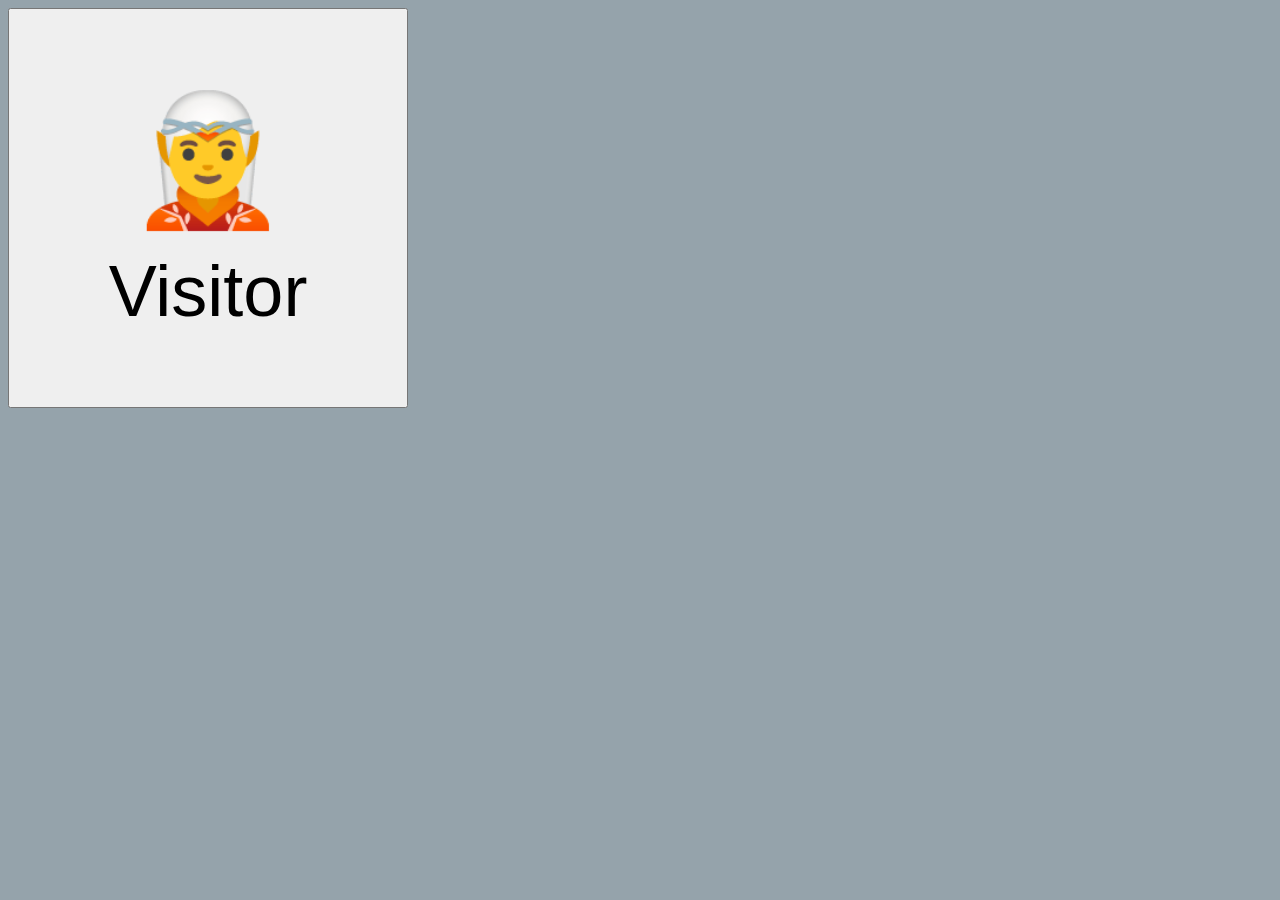
==== public/index.html @ d1940551 "#6 Placed configuratie.php outside public folder so people can't read it when PHP accidentally gets " ====
<!DOCTYPE html>
<html>
<head>
<title>QDVisitorReception</title>
<meta charset="UTF-8" /> 
<style>
body
{
	background:#95a3ab;
}

.metjehoofd
{
	font-size:128px;
}

.blokkie
{
	cursor:pointer;width:400px;height:400px;float:left;text-align:center;
	/* border:1px #000 solid;background:#fafafa; */
}

.tekst
{
	font-size:72px;
}
</style>
</head>
<body>

<!--
<button class="blokkie">
<span class="metjehoofd">👨‍💻</span><br /><br /><span class="tekst">Employee</span>
</button>
-->

<!--
 style="margin-left:50px;"
-->
<a href="./bezoeker.html" style="text-decoration:none">
<button class="blokkie">
<span class="metjehoofd">🧝‍</span><br /><br /><span class="tekst">Visitor</span>
</button>
</a>

<div style="clear:both"></div>

</body>
</html>
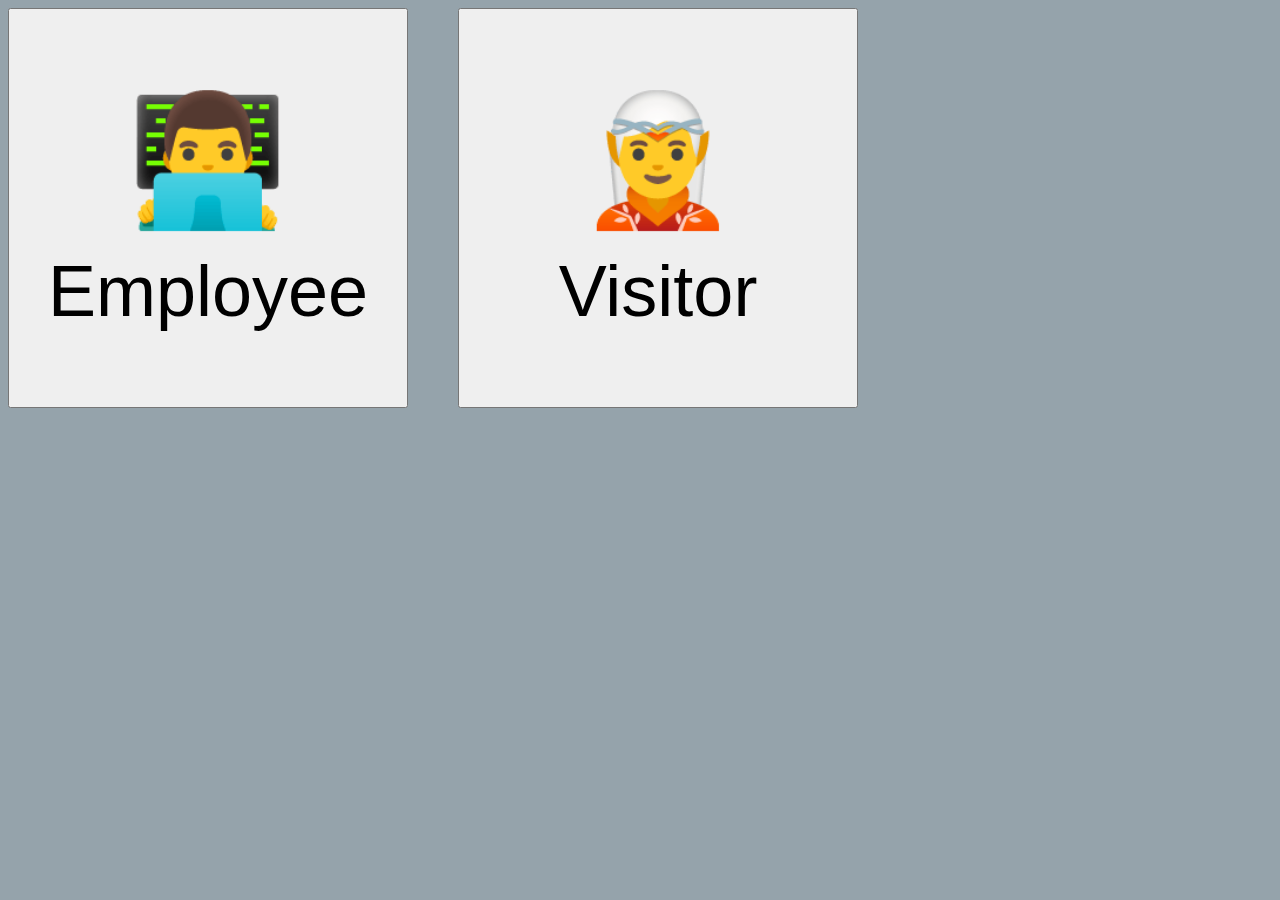
==== commit c9563fca: "First stages for employee present list." ====
--- a/public/index.html
+++ b/public/index.html
@@ -2,22 +2,21 @@
 <html>
 <head>
 <title>QDVisitorReception</title>
-<meta charset="UTF-8" /> 
+<meta charset="UTF-8" />
 <style>
 body
 {
 	background:#95a3ab;
 }
 
-.metjehoofd
+button
+{
+	cursor:pointer;width:400px;height:400px;float:left;text-align:center;
+}
+
+.emoji
 {
 	font-size:128px;
-}
-
-.blokkie
-{
-	cursor:pointer;width:400px;height:400px;float:left;text-align:center;
-	/* border:1px #000 solid;background:#fafafa; */
 }
 
 .tekst
@@ -28,18 +27,18 @@
 </head>
 <body>
 
-<!--
-<button class="blokkie">
-<span class="metjehoofd">👨‍💻</span><br /><br /><span class="tekst">Employee</span>
+<a href="./employee.php" style="text-decoration:none;">
+<button>
+<span class="emoji">👨‍💻</span><br /><br /><span class="tekst">Employee</span>
 </button>
--->
+</a>
 
 <!--
  style="margin-left:50px;"
 -->
-<a href="./bezoeker.html" style="text-decoration:none">
-<button class="blokkie">
-<span class="metjehoofd">🧝‍</span><br /><br /><span class="tekst">Visitor</span>
+<a href="./visitor_land.html" style="text-decoration:none;">
+<button style="margin-left:50px;">
+<span class="emoji">🧝‍</span><br /><br /><span class="tekst">Visitor</span>
 </button>
 </a>
 
